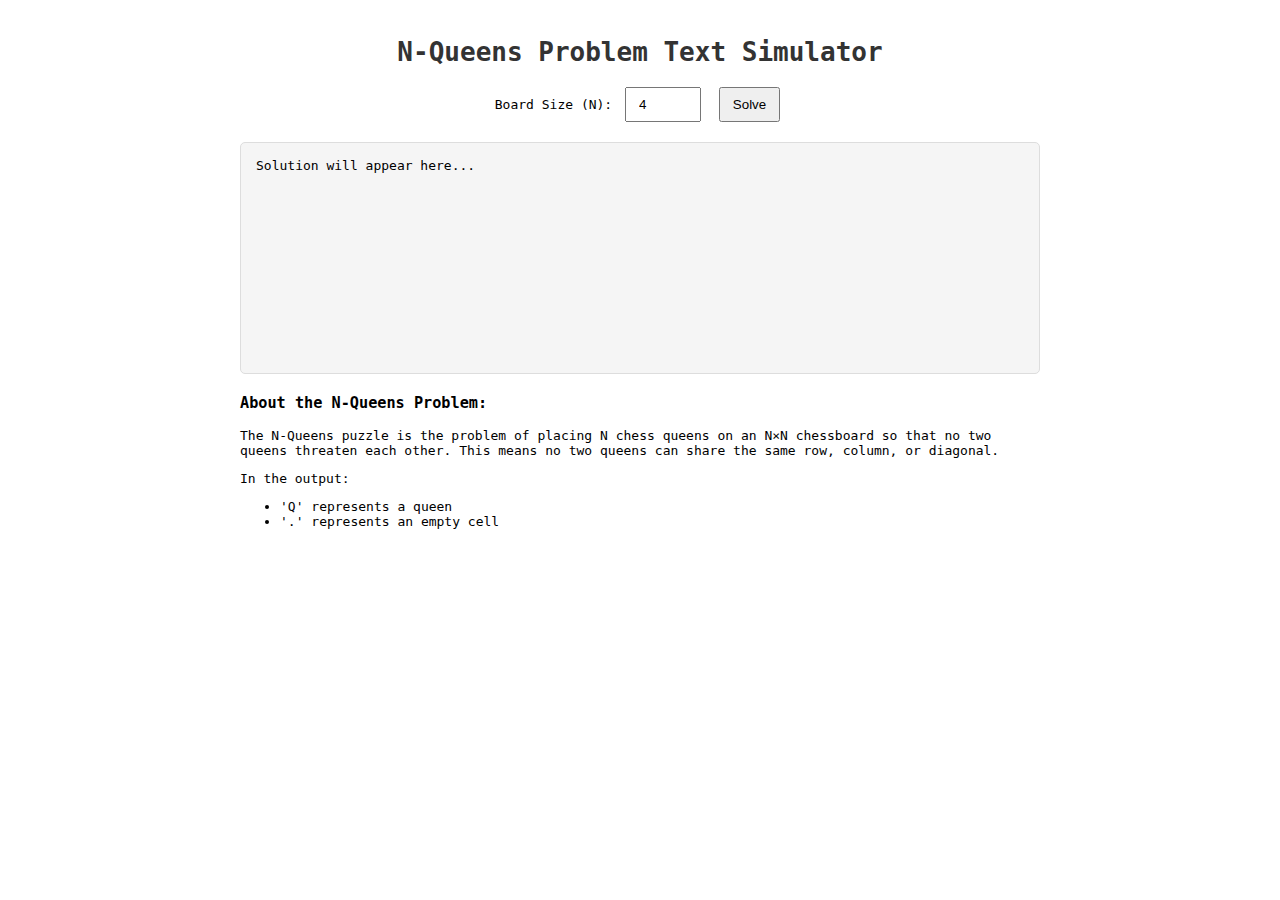
==== index.html @ 2039780e "add elements to html and css files" ====
<!DOCTYPE html>
<html lang="en">
<head>
  <meta charset="UTF-8">
  <meta name="viewport" content="width=device-width, initial-scale=1.0">
  <link rel="stylesheet" href="styles.css">
  <title>N-Queens Problem Text Simulator</title>
</head>
<body>
  <h1>N-Queens Problem Text Simulator</h1>
  
  <div class="controls">
    <label for="boardSize">Board Size (N):</label>
    <input type="number" id="boardSize" min="1" max="12" value="4">
    <button id="solveButton">Solve</button>
  </div>
  
  <div id="output">Solution will appear here...</div>
  
  <div class="explanation">
    <h3>About the N-Queens Problem:</h3>
    <p>The N-Queens puzzle is the problem of placing N chess queens on an N×N chessboard so that no two queens threaten each other. This means no two queens can share the same row, column, or diagonal.</p>
    <p>In the output:</p>
    <ul>
      <li>'Q' represents a queen</li>
      <li>'.' represents an empty cell</li>
    </ul>
  </div>
  
  <script>
    document.getElementById('solveButton').addEventListener('click', () => {
      const n = parseInt(document.getElementById('boardSize').value);
      if (n < 1 || n > 12) {
        alert('Please enter a board size between 1 and 12');
        return;
      }
      
      const solutions = solveNQueens(n);
      displaySolutions(solutions);
    });
    
    function solveNQueens(n) {
      const solutions = [];
      const board = Array(n).fill().map(() => Array(n).fill('.'));
      
      function isSafe(row, col) {
        // Check row
        for (let i = 0; i < col; i++) {
          if (board[row][i] === 'Q') return false;
        }
        
        // Check upper diagonal
        for (let i = row, j = col; i >= 0 && j >= 0; i--, j--) {
          if (board[i][j] === 'Q') return false;
        }
        
        // Check lower diagonal
        for (let i = row, j = col; i < n && j >= 0; i++, j--) {
          if (board[i][j] === 'Q') return false;
        }
        
        return true;
      }
      
      function backtrack(col) {
        if (col === n) {
          // Found a solution, add it
          const solution = board.map(row => row.join(''));
          solutions.push(solution);
          return;
        }
        
        for (let row = 0; row < n; row++) {
          if (isSafe(row, col)) {
            board[row][col] = 'Q';
            backtrack(col + 1);
            board[row][col] = '.'; // Backtrack
          }
        }
      }
      
      backtrack(0);
      return solutions;
    }
    
    function displaySolutions(solutions) {
      const outputDiv = document.getElementById('output');
      
      if (solutions.length === 0) {
        outputDiv.textContent = "No solutions found!";
        return;
      }
      
      let output = `Found ${solutions.length} solution${solutions.length > 1 ? 's' : ''}:\n\n`;
      
      // Display first solution fully
      output += "Solution 1:\n";
      for (let i = 0; i < solutions[0].length; i++) {
        output += solutions[0][i] + "\n";
      }
      
      // If there are more solutions, show a sample
      if (solutions.length > 1) {
        output += "\nSolution 2:\n";
        for (let i = 0; i < solutions[1].length; i++) {
          output += solutions[1][i] + "\n";
        }
        
        if (solutions.length > 2) {
          output += `\n...and ${solutions.length - 2} more solution${solutions.length > 3 ? 's' : ''}.`;
        }
      }
      
      outputDiv.textContent = output;
    }
  </script>
</body>
</html>
---- styles.css ----
body {
      font-family: monospace;
      max-width: 800px;
      margin: 0 auto;
      padding: 20px;
    }
    
    h1 {
      color: #333;
      text-align: center;
    }
    
    .controls {
      margin: 20px 0;
      text-align: center;
    }
    
    input, button {
      padding: 8px 12px;
      margin: 0 5px;
    }
    
    #output {
      white-space: pre;
      background-color: #f5f5f5;
      padding: 15px;
      border-radius: 5px;
      border: 1px solid #ddd;
      margin-top: 20px;
      text-align: left;
      min-height: 200px;
    }
    
    .explanation {
      text-align: left;
      margin-top: 20px;
    }
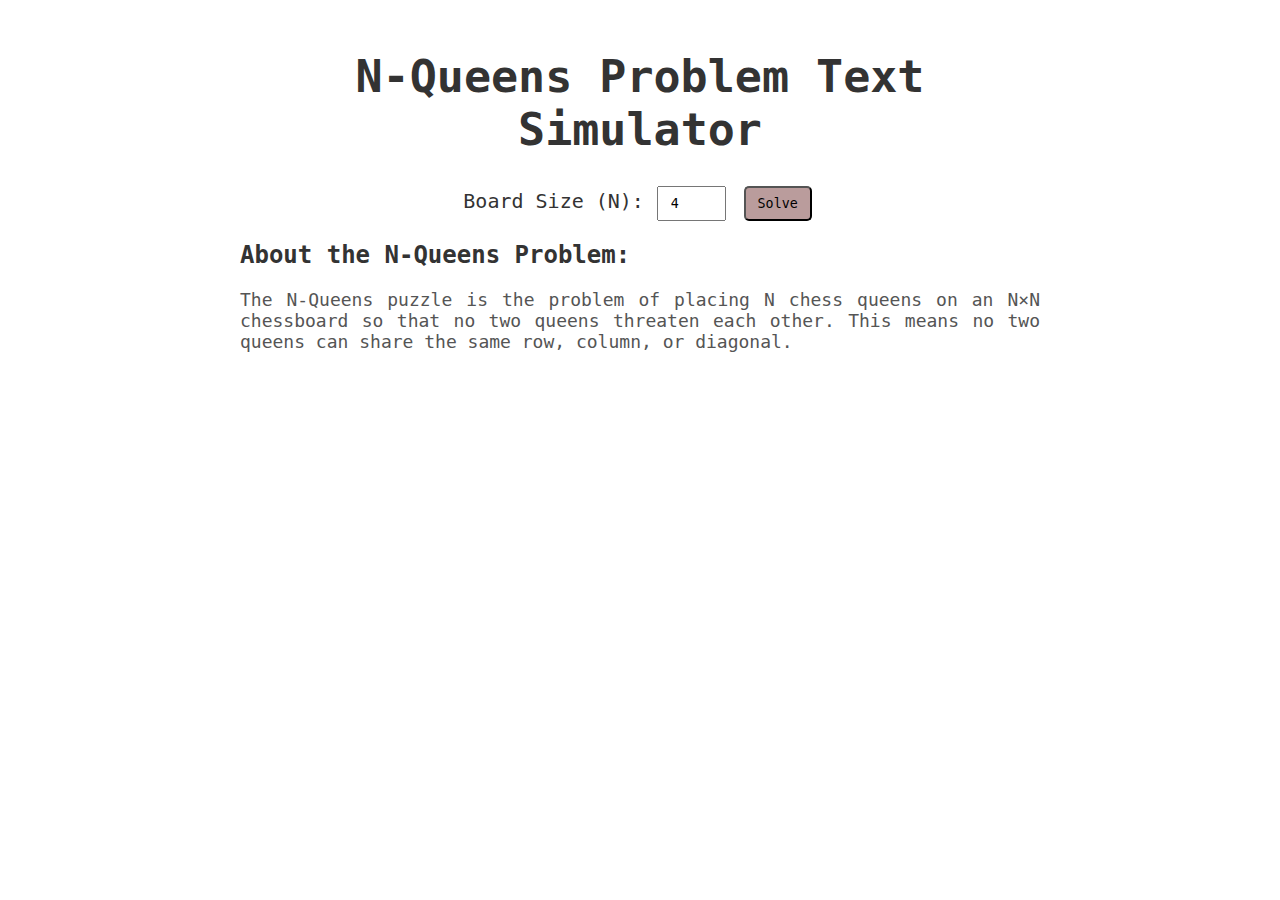
==== commit f0f034d2: "Finished simulation" ====
--- a/index.html
+++ b/index.html
@@ -7,7 +7,9 @@
   <title>N-Queens Problem Text Simulator</title>
 </head>
 <body>
-  <h1>N-Queens Problem Text Simulator</h1>
+  <div class="header">
+    <h1>N-Queens Problem Text Simulator</h1>
+  </div>
   
   <div class="controls">
     <label for="boardSize">Board Size (N):</label>
@@ -15,19 +17,25 @@
     <button id="solveButton">Solve</button>
   </div>
   
-  <div id="output">Solution will appear here...</div>
+  <div class="solution-count-div" id="solution-count-div">
+    <h1 class="solution-count" id="solution-count"></h1>
+  </div>
+  <div class="board" id="chessboard"></div>
+  <div class="solution-number-div" id="solution-number-div">
+    <h1 class="solution-number" id="solution-number"></h1>
+    <button class="btns" id="prevSolution"><img src="prev_button.png" alt="prevButton" class="btnImg"></button>
+    <button class="btns" id="nextSolution"><img src="next_button.png" alt="nextButton" class="btnImg"></button>
+  </div>
   
   <div class="explanation">
-    <h3>About the N-Queens Problem:</h3>
+    <h2>About the N-Queens Problem:</h2>
     <p>The N-Queens puzzle is the problem of placing N chess queens on an N×N chessboard so that no two queens threaten each other. This means no two queens can share the same row, column, or diagonal.</p>
-    <p>In the output:</p>
-    <ul>
-      <li>'Q' represents a queen</li>
-      <li>'.' represents an empty cell</li>
-    </ul>
   </div>
   
   <script>
+    let solutions = [];
+    let solutionCount;
+
     document.getElementById('solveButton').addEventListener('click', () => {
       const n = parseInt(document.getElementById('boardSize').value);
       if (n < 1 || n > 12) {
@@ -35,12 +43,27 @@
         return;
       }
       
-      const solutions = solveNQueens(n);
-      displaySolutions(solutions);
+      solutions = solveNQueens(n);
+      solutionCount = 0;
+      displayBoard(solutionCount);
+    });
+
+    document.getElementById('prevSolution').addEventListener('click', () => {
+      if (solutions.length > 0 || (solutionCount + 1) >= solutions.length) {
+        solutionCount--;
+        displayBoard(solutionCount);
+      }
+    });
+    
+    document.getElementById('nextSolution').addEventListener('click', () => {
+      if (solutions.length > 0 || (solutionCount + 1) < solutions.length) {
+        solutionCount++;
+        displayBoard(solutionCount);
+      }
     });
     
     function solveNQueens(n) {
-      const solutions = [];
+      solutions = [];
       const board = Array(n).fill().map(() => Array(n).fill('.'));
       
       function isSafe(row, col) {
@@ -82,36 +105,76 @@
       backtrack(0);
       return solutions;
     }
-    
-    function displaySolutions(solutions) {
-      const outputDiv = document.getElementById('output');
-      
-      if (solutions.length === 0) {
-        outputDiv.textContent = "No solutions found!";
-        return;
+
+    function displayBoard(solutionCount) {
+      const boardDiv = document.getElementById('chessboard');
+      const solutionCurrentNumberDiv = document.getElementById('solution-number-div');
+      const prevButton = document.getElementById('prevSolution');
+      const nextButton = document.getElementById('nextSolution');
+      const solutionCountDiv = document.getElementById('solution-count-div');
+
+      if(solutions == null || solutions.length === 0) {
+        boardDiv.style.display = 'none';
+        prevButton.style.display = 'none';
+        nextButton.style.display = 'none';
+        solutionCurrentNumberDiv.style.display = 'none';
+        solutionCountDiv.textContent = "No solutions found!";
+        return; 
+      }
+
+      if(solutions.length === 1) {
+        prevButton.style.display = 'none';
+        nextButton.style.display = 'none';
+      } 
+
+      solutionCountDiv.style.display = 'block';
+      document.getElementById('solution-count').innerText = `${solutions.length} Solution${solutions.length > 1 ? 's' : ''} Found!`;
+      boardDiv.style.display = 'grid';
+      solutionCurrentNumberDiv.style.display = 'flex';
+      prevButton.style.visibility = 'visible';
+      prevButton.style.display = 'block';
+      nextButton.style.visibility = 'visible';
+      nextButton.style.display = 'block';
+
+      if((solutionCount+1) === solutions.length){ //hide next button
+        nextButton.style.visibility = 'hidden';
+      }
+
+      if(solutionCount === 0) { //hide prev button
+        prevButton.style.visibility = 'hidden';
       }
       
-      let output = `Found ${solutions.length} solution${solutions.length > 1 ? 's' : ''}:\n\n`;
-      
-      // Display first solution fully
-      output += "Solution 1:\n";
-      for (let i = 0; i < solutions[0].length; i++) {
-        output += solutions[0][i] + "\n";
-      }
-      
-      // If there are more solutions, show a sample
-      if (solutions.length > 1) {
-        output += "\nSolution 2:\n";
-        for (let i = 0; i < solutions[1].length; i++) {
-          output += solutions[1][i] + "\n";
-        }
-        
-        if (solutions.length > 2) {
-          output += `\n...and ${solutions.length - 2} more solution${solutions.length > 3 ? 's' : ''}.`;
+      const N = solutions[0].length;
+
+      document.getElementById('solution-number').innerText = `Solution ${solutionCount + 1}`;
+
+      boardDiv.innerHTML = ''; // Clear previous board
+      boardDiv.style.gridTemplateColumns = `repeat(${N}, 1fr)`;
+      boardDiv.style.gridTemplateRows = `repeat(${N}, 1fr)`;
+
+      for (let row = 0; row < N; row++) {
+        for (let col = 0; col < N; col++) {
+          const cell = document.createElement('div');
+          cell.classList.add('cell');
+
+          if ((row + col) % 2 === 0) {
+            cell.classList.add('white');
+          } else {
+            cell.classList.add('light-brown');
+          }
+
+          // Add queen if 'Q'
+          if (solutions[solutionCount][row][col] === 'Q') {
+            const queen = document.createElement('img');
+            queen.src = 'queen_Image.png';
+            queen.alt = 'queen';
+            queen.classList.add('queen');
+            cell.appendChild(queen);
+          }
+
+          boardDiv.appendChild(cell);
         }
       }
-      
-      outputDiv.textContent = output;
     }
   </script>
 </body>
--- a/styles.css
+++ b/styles.css
@@ -1,38 +1,141 @@
-
+    *{
+    font-family: monospace;
+    }
     body {
-      font-family: monospace;
       max-width: 800px;
       margin: 0 auto;
       padding: 20px;
     }
     
-    h1 {
+    .header {
+      width: 800px;
+    }
+
+    .header h1 {
+      font-size: 45px;
+      text-align: center;
       color: #333;
-      text-align: center;
     }
     
     .controls {
       margin: 20px 0;
       text-align: center;
     }
+
+    .controls label {
+      font-size: 20px;
+      color: #333;
+    }
+
+    .controls button{
+      background-color: #BA9C9C;
+      padding: 8px 12px;
+      margin: 0 5px;
+      border-radius: 5px;
+    }
+
+    .controls button:hover{
+      cursor: pointer;
+      background-color: #3f2424;
+    }
     
-    input, button {
+    input{
       padding: 8px 12px;
       margin: 0 5px;
     }
-    
-    #output {
-      white-space: pre;
-      background-color: #f5f5f5;
-      padding: 15px;
-      border-radius: 5px;
-      border: 1px solid #ddd;
-      margin-top: 20px;
-      text-align: left;
-      min-height: 200px;
+
+    .solution-count-div {
+      margin: 0 auto;
+      width: 600px;
+      height: 60px;
+      display: none;
+    }
+
+    .solution-count {
+      font-size: 30px;
+      font-weight: bold;
+      color: #3f2424;
+      text-align: center;
+    }
+
+    .board {
+      margin: 0 auto;
+      width: 600px;
+      height: 600px;
+      display: none;
+      border: 2px solid black;
     }
     
+    .cell {
+      width: 100%;
+      height: 100%;
+      aspect-ratio: 1 / 1;
+      display: flex;
+      justify-content: center;
+      align-items: center;
+    }
+
+    .white {
+      background-color: #FFFFFF;
+    }
+
+    .light-brown {
+      background-color: #BA9C9C;
+    }
+
+    .queen {
+      width: 90%;
+      height: 90%;
+      object-fit: contain;
+      pointer-events: none;
+    }
+
+    .solution-number-div{
+      margin: 0 auto;
+      width: 604px;
+      height: 60px;
+      display: none;
+      flex-direction: row;
+      align-items: center;
+      justify-content: space-between;
+    }
+
+    .solution-number{
+      font-size: 30px;
+      font-weight: bold;
+      text-align: start;
+      color: #3f2424;
+      width: 410px;
+    }
+
+    .btns{
+      background-color: #BA9C9C;
+      display: none
+    }
+
+    .btns:hover{
+      cursor: pointer;
+      background-color: #6d5656;
+    }
+
+    .btnImg{  
+      width: 30px;
+      height: 30px;
+      margin: 5px 4px;
+    }
+
     .explanation {
       text-align: left;
       margin-top: 20px;
     }
+
+    .explanation h2 {
+      font-size: 24px;
+      color: #333;
+    }
+
+    .explanation p {
+      font-size: 18px;
+      text-align: justify;
+      color: #555;
+    }
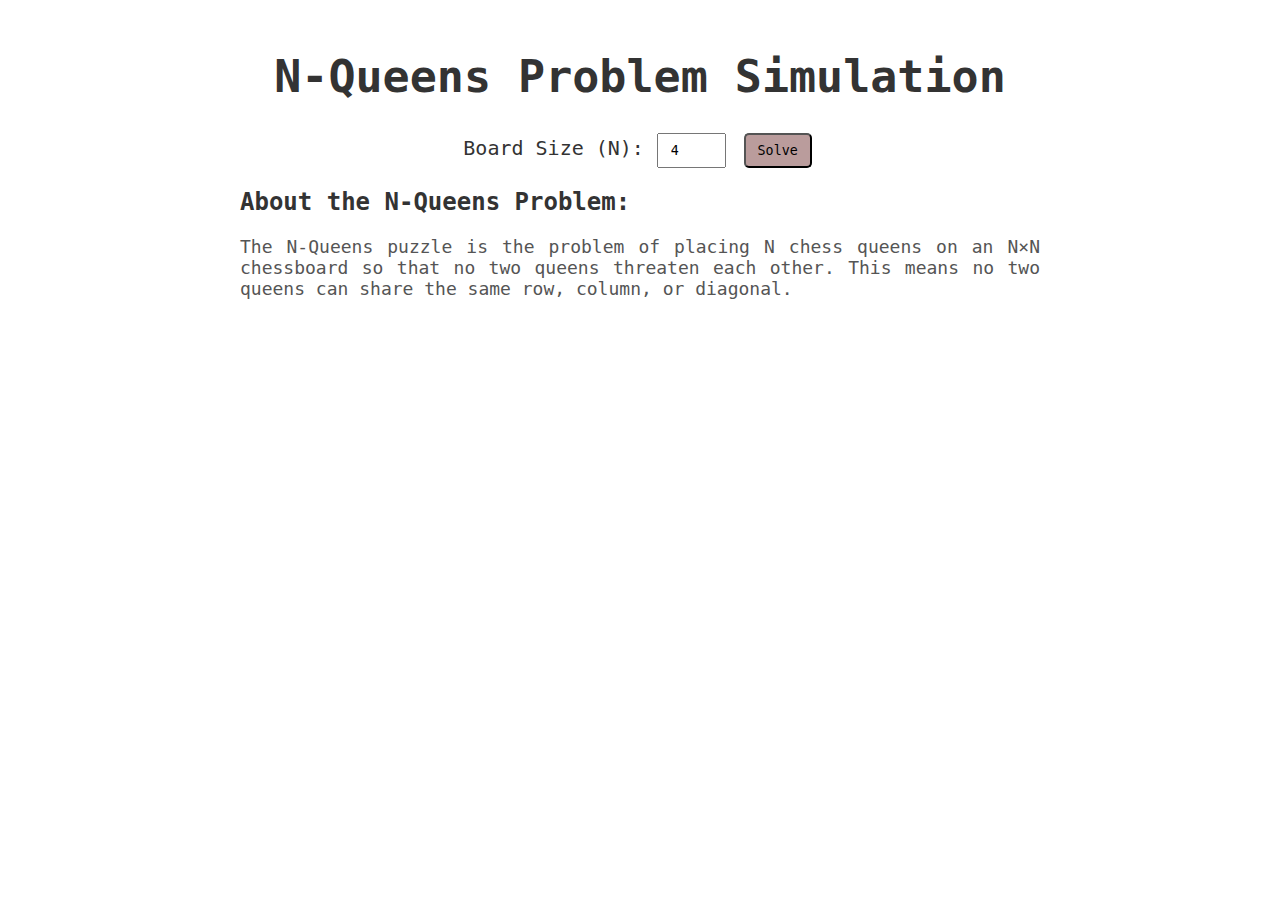
==== commit ebe5f30e: "Finished simulation" ====
--- a/index.html
+++ b/index.html
@@ -8,7 +8,7 @@
 </head>
 <body>
   <div class="header">
-    <h1>N-Queens Problem Text Simulator</h1>
+    <h1>N-Queens Problem Simulation</h1>
   </div>
   
   <div class="controls">
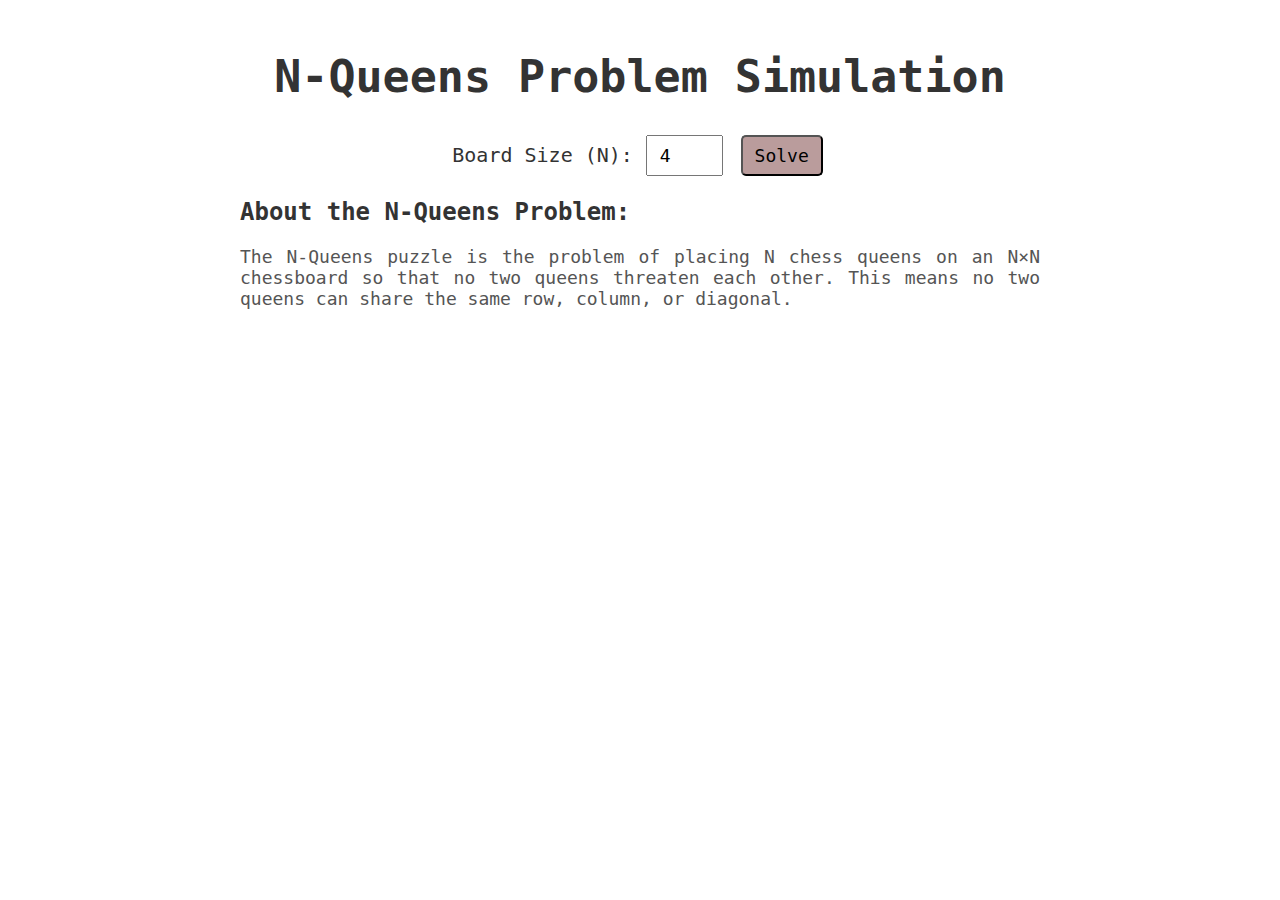
==== commit 8e3b52c5: "Finalized N Queen Simulation" ====
--- a/index.html
+++ b/index.html
@@ -4,7 +4,7 @@
   <meta charset="UTF-8">
   <meta name="viewport" content="width=device-width, initial-scale=1.0">
   <link rel="stylesheet" href="styles.css">
-  <title>N-Queens Problem Text Simulator</title>
+  <title>N-Queens Problem Simulation</title>
 </head>
 <body>
   <div class="header">
@@ -118,7 +118,8 @@
         prevButton.style.display = 'none';
         nextButton.style.display = 'none';
         solutionCurrentNumberDiv.style.display = 'none';
-        solutionCountDiv.textContent = "No solutions found!";
+        solutionCountDiv.style.display = 'block';
+        document.getElementById('solution-count').innerText  = "No solutions found!";
         return; 
       }
 
--- a/styles.css
+++ b/styles.css
@@ -29,6 +29,7 @@
 
     .controls button{
       background-color: #BA9C9C;
+      font-size: 18px;
       padding: 8px 12px;
       margin: 0 5px;
       border-radius: 5px;
@@ -36,16 +37,18 @@
 
     .controls button:hover{
       cursor: pointer;
-      background-color: #3f2424;
+      background-color: #8b6363;
     }
     
-    input{
+    .controls input{
+      font-size: 18px;
       padding: 8px 12px;
-      margin: 0 5px;
+      margin: 2px 5px;
     }
 
     .solution-count-div {
       margin: 0 auto;
+      font-size: 15px;
       width: 600px;
       height: 60px;
       display: none;
